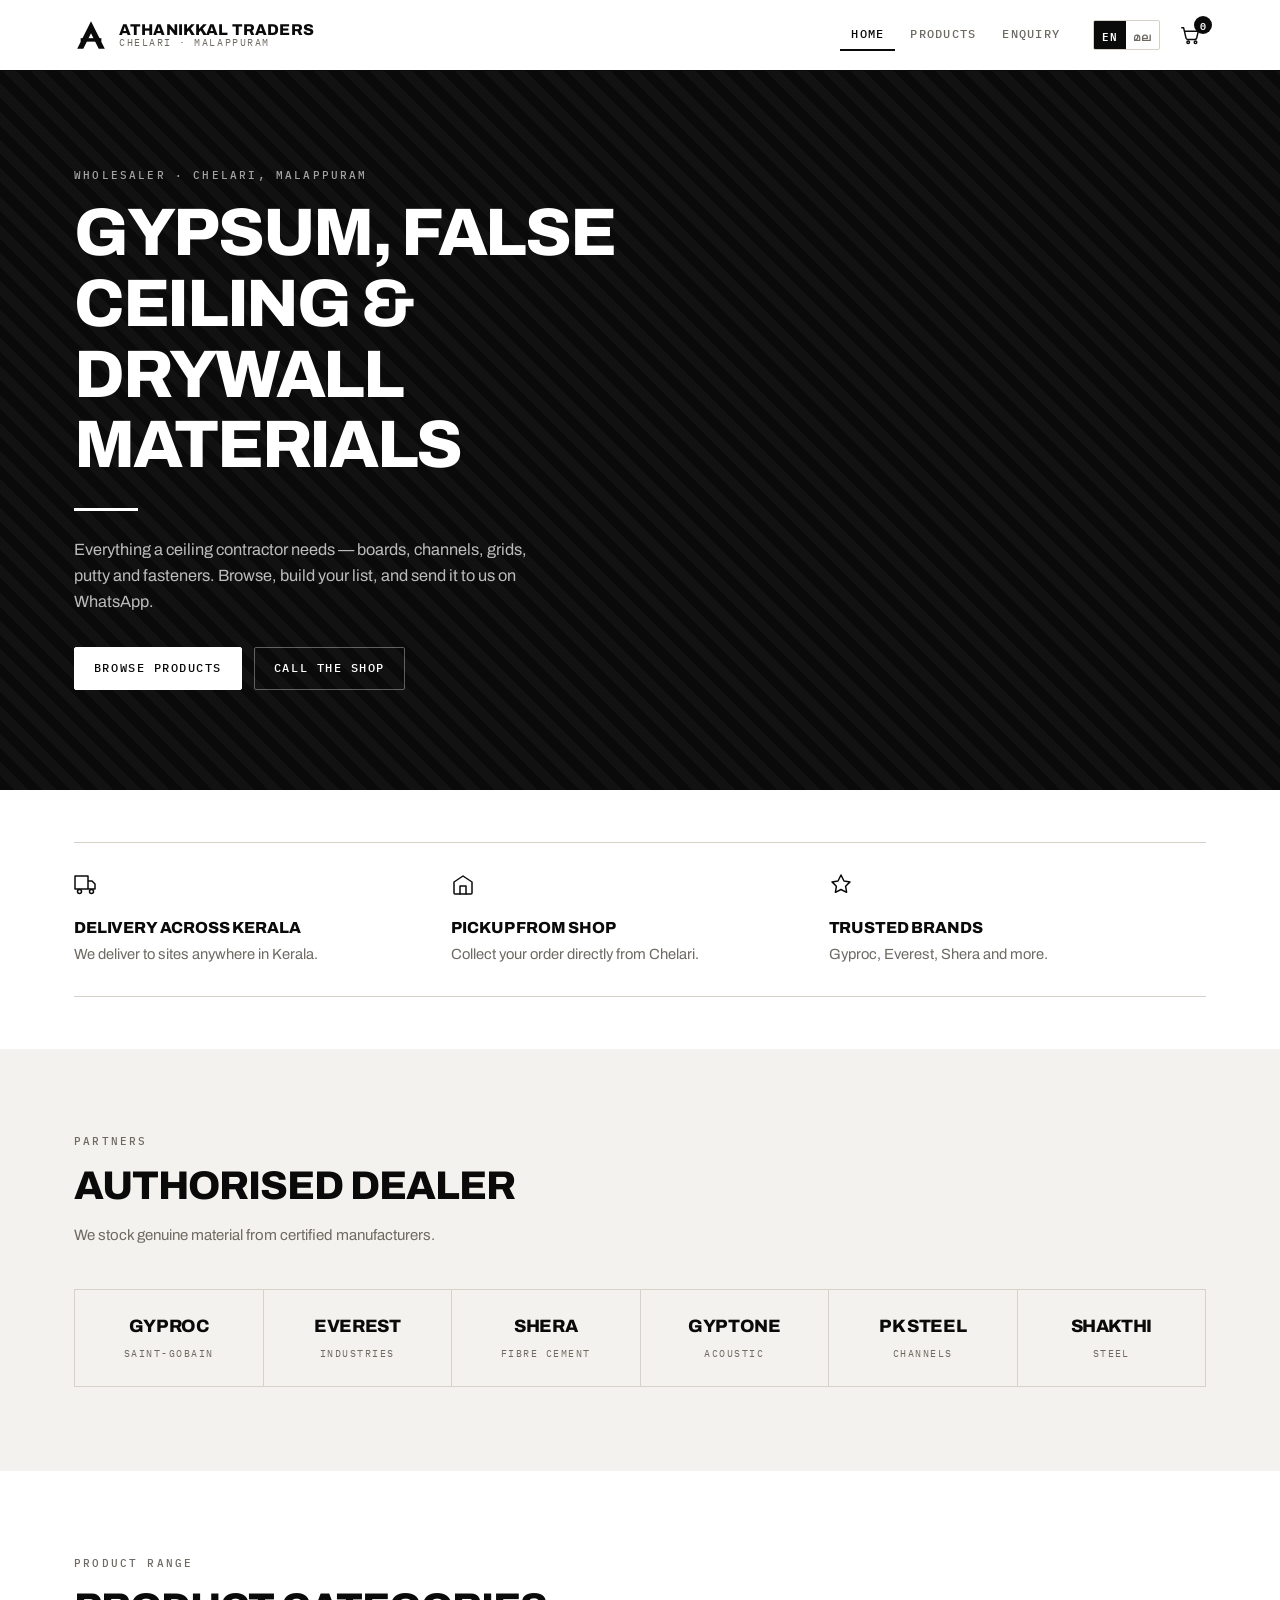
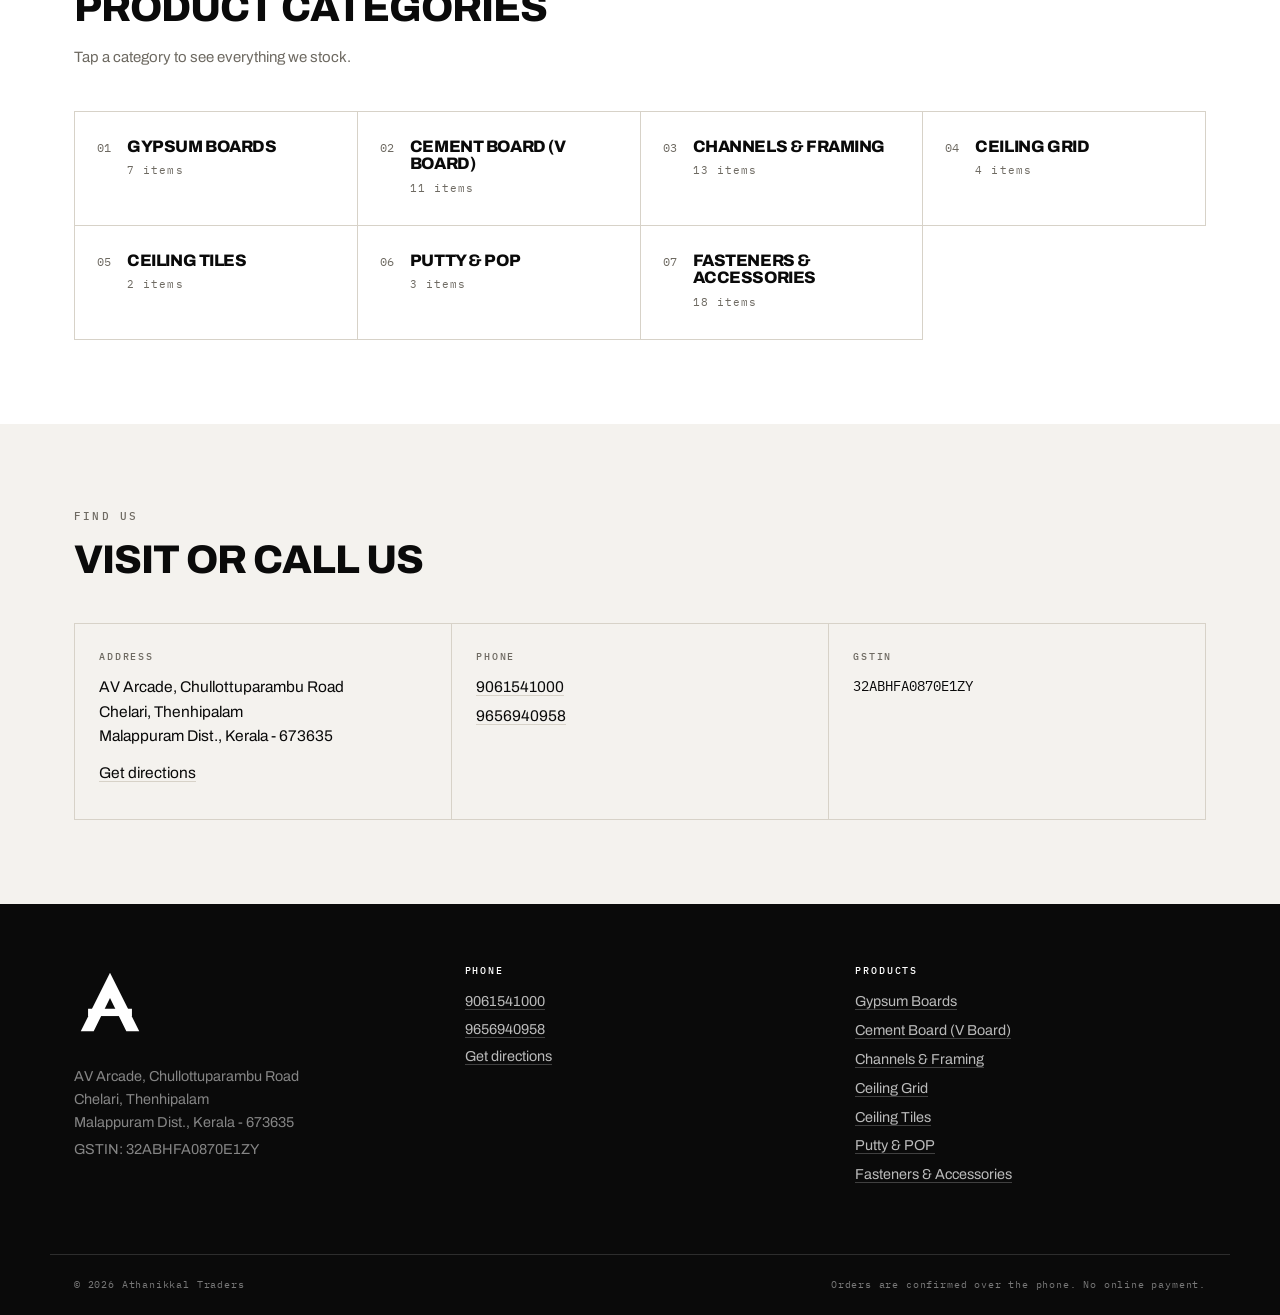
==== index.html @ 7027274b "demo webpage" ====
<!DOCTYPE html>
<html lang="en">
<head>
<meta charset="UTF-8">
<meta name="viewport" content="width=device-width, initial-scale=1">
<title>Athanikkal Traders — Gypsum, False Ceiling &amp; Drywall Materials, Chelari</title>
<meta name="description" content="Authorised dealer of Gyproc, Everest and Shera. Gypsum boards, cement boards, ceiling channels, grids, putty and fasteners in Chelari, Malappuram. Delivery across Kerala or pickup from shop.">
<link rel="preconnect" href="https://fonts.googleapis.com">
<link rel="preconnect" href="https://fonts.gstatic.com" crossorigin>
<link href="https://fonts.googleapis.com/css2?family=Archivo:wght@400;500;700;800&family=IBM+Plex+Mono:wght@400;500;600&family=Noto+Sans+Malayalam:wght@400;500;700&display=swap" rel="stylesheet">
<link rel="stylesheet" href="css/style.css">
</head>
<body data-page="home">

<header class="site-header" data-header></header>

<main>
  <section class="hero">
    <div class="wrap">
      <span class="eyebrow" data-i18n="hero_tag"></span>
      <h1 data-i18n="hero_title"></h1>
      <div class="hero-rule"></div>
      <p data-i18n="hero_sub"></p>
      <div class="hero-actions">
        <a class="btn btn-invert" href="products.html" data-i18n="hero_browse"></a>
        <a class="btn btn-onink" href="tel:+919061541000" data-i18n="hero_call"></a>
      </div>
    </div>
  </section>

  <section class="section-tight">
    <div class="wrap">
      <div class="features">
        <div class="feature">
          <svg viewBox="0 0 24 24"><path d="M1 3h13v13H1zM14 8h4l3 3v5h-7z"/><circle cx="5.5" cy="18.5" r="2"/><circle cx="17.5" cy="18.5" r="2"/></svg>
          <h3 data-i18n="feat_delivery_t"></h3>
          <p data-i18n="feat_delivery_d"></p>
        </div>
        <div class="feature">
          <svg viewBox="0 0 24 24"><path d="M3 9l9-6 9 6v11a1 1 0 0 1-1 1H4a1 1 0 0 1-1-1z"/><path d="M9 21v-8h6v8"/></svg>
          <h3 data-i18n="feat_pickup_t"></h3>
          <p data-i18n="feat_pickup_d"></p>
        </div>
        <div class="feature">
          <svg viewBox="0 0 24 24"><path d="M12 2l3 6 6 .9-4.4 4.3 1 6.1L12 16.5 6.4 19.3l1-6.1L3 8.9 9 8z"/></svg>
          <h3 data-i18n="feat_brands_t"></h3>
          <p data-i18n="feat_brands_d"></p>
        </div>
      </div>
    </div>
  </section>

  <section class="section section-alt">
    <div class="wrap">
      <div class="section-head">
        <span class="eyebrow" data-i18n="eyebrow_partners"></span>
        <h2 data-i18n="brands_title"></h2>
        <p data-i18n="brands_sub"></p>
      </div>
      <ul class="brands">
        <li class="brand-chip"><strong>Gyproc</strong><span>Saint-Gobain</span></li>
        <li class="brand-chip"><strong>Everest</strong><span>Industries</span></li>
        <li class="brand-chip"><strong>Shera</strong><span>Fibre Cement</span></li>
        <li class="brand-chip"><strong>Gyptone</strong><span>Acoustic</span></li>
        <li class="brand-chip"><strong>PK Steel</strong><span>Channels</span></li>
        <li class="brand-chip"><strong>Shakthi</strong><span>Steel</span></li>
      </ul>
    </div>
  </section>

  <section class="section">
    <div class="wrap">
      <div class="section-head">
        <span class="eyebrow" data-i18n="eyebrow_range"></span>
        <h2 data-i18n="cat_title"></h2>
        <p data-i18n="cat_sub"></p>
      </div>
      <div class="cat-grid" data-cat-grid></div>
    </div>
  </section>

  <section class="section section-alt">
    <div class="wrap">
      <div class="section-head">
        <span class="eyebrow" data-i18n="eyebrow_visit"></span>
        <h2 data-i18n="contact_title"></h2>
      </div>
      <div class="contact-grid">
        <div class="contact-card">
          <h3 data-i18n="addr_label"></h3>
          <p id="addr"></p>
          <p style="margin-top:12px"><a href="https://maps.google.com/?q=Athanikkal+Traders+Chelari+Kerala"
             target="_blank" rel="noopener" data-i18n="directions"></a></p>
        </div>
        <div class="contact-card">
          <h3 data-i18n="phone_label"></h3>
          <p><a href="tel:+919061541000">9061541000</a></p>
          <p><a href="tel:+919656940958">9656940958</a></p>
        </div>
        <div class="contact-card">
          <h3 data-i18n="gstin_label"></h3>
          <p style="font-family:var(--mono);font-size:.86rem">32ABHFA0870E1ZY</p>
        </div>
      </div>
    </div>
  </section>
</main>

<footer class="site-footer" data-footer></footer>

<script src="js/products.js"></script>
<script src="js/i18n.js"></script>
<script src="js/cart.js"></script>
<script src="js/main.js"></script>
<script>
document.addEventListener('DOMContentLoaded', () => {
  document.getElementById('addr').innerHTML = SHOP.addressLines.join('<br>');

  const grid = document.querySelector('[data-cat-grid]');

  const paint = () => {
    grid.innerHTML = '';
    CATEGORIES.forEach((cat, i) => {
      const count = PRODUCTS.filter(p => p.cat === cat.id).length;
      const a = document.createElement('a');
      a.className = 'cat-tile';
      a.href = `products.html?cat=${cat.id}`;
      a.innerHTML = `<span class="idx">${String(i + 1).padStart(2, '0')}</span>
                     <span><h3>${tField(cat)}</h3>
                     <span class="count">${count} ${t('items_count')}</span></span>`;
      grid.append(a);
    });
  };

  document.addEventListener('langchange', paint);
  paint();
});
</script>
</body>
</html>
---- css/style.css ----
/* Athanikkal Traders — monochrome industrial system derived from the logo.
   Black and warm paper only. Green appears once, on the WhatsApp action. */

:root {
  --ink: #0a0a0a;
  --ink-2: #26241f;
  --paper: #ffffff;
  --paper-2: #f4f2ee;
  --paper-3: #e9e5de;
  --line: #d7d2c8;
  --muted: #6e6a62;
  --wa: #1d7a45;
  --wa-2: #166237;
  --r: 2px;
  --wrap: 1180px;
  --sans: "Archivo", "Segoe UI", system-ui, sans-serif;
  --mono: "IBM Plex Mono", ui-monospace, "Cascadia Mono", Consolas, monospace;
  --mal: "Noto Sans Malayalam", "Manjari", sans-serif;
}

* { box-sizing: border-box; }
html { scroll-behavior: smooth; }

body {
  margin: 0;
  background: var(--paper);
  color: var(--ink);
  font-family: var(--sans);
  font-size: 15px;
  line-height: 1.6;
  -webkit-font-smoothing: antialiased;
  -webkit-text-size-adjust: 100%;
}

html[data-lang="ml"] body { font-family: var(--mal); }
html[data-lang="ml"] .eyebrow { letter-spacing: .06em; }

img { max-width: 100%; display: block; }
a { color: inherit; text-decoration: none; }
p { margin: 0 0 .9em; }
ul { margin: 0; padding: 0; list-style: none; }

h1, h2, h3 {
  margin: 0 0 .4em;
  font-weight: 800;
  letter-spacing: -.025em;
  line-height: 1.05;
}

.wrap { width: 100%; max-width: var(--wrap); margin-inline: auto; padding-inline: 24px; }
.muted { color: var(--muted); }

.eyebrow {
  display: block;
  margin-bottom: 14px;
  font-family: var(--mono);
  font-size: .68rem;
  font-weight: 500;
  letter-spacing: .2em;
  text-transform: uppercase;
  color: var(--muted);
}

/* ---------- Buttons ---------- */
.btn {
  display: inline-flex;
  align-items: center;
  justify-content: center;
  gap: .6em;
  padding: .92em 1.6em;
  border: 1px solid var(--ink);
  border-radius: var(--r);
  background: var(--ink);
  color: var(--paper);
  font-family: var(--mono);
  font-size: .74rem;
  font-weight: 500;
  letter-spacing: .13em;
  text-transform: uppercase;
  cursor: pointer;
  transition: background .18s ease, color .18s ease, border-color .18s ease;
}
html[data-lang="ml"] .btn { font-family: var(--mal); letter-spacing: .02em; font-size: .86rem; }

.btn:hover { background: var(--ink-2); border-color: var(--ink-2); }

.btn-outline { background: transparent; color: var(--ink); }
.btn-outline:hover { background: var(--ink); color: var(--paper); }

.btn-invert { background: var(--paper); border-color: var(--paper); color: var(--ink); }
.btn-invert:hover { background: transparent; color: var(--paper); }

.btn-onink { background: transparent; border-color: rgba(255,255,255,.34); color: var(--paper); }
.btn-onink:hover { background: var(--paper); border-color: var(--paper); color: var(--ink); }

.btn-wa { background: var(--wa); border-color: var(--wa); }
.btn-wa:hover { background: var(--wa-2); border-color: var(--wa-2); }

.btn-block { width: 100%; }
.btn svg { width: 1.2em; height: 1.2em; }

/* ---------- Header ---------- */
.site-header {
  position: sticky;
  top: 0;
  z-index: 50;
  background: var(--paper);
  border-bottom: 1px solid var(--ink);
}
.header-inner { display: flex; align-items: center; gap: 22px; min-height: 70px; }

.brand { display: flex; align-items: center; gap: 11px; margin-right: auto; }
.brand-mark { width: 34px; height: 34px; flex: none; fill: var(--ink); }
.brand-text { display: flex; flex-direction: column; line-height: 1.1; }
.brand-text strong {
  font-size: .98rem;
  font-weight: 800;
  letter-spacing: .01em;
  text-transform: uppercase;
}
.brand-text small {
  font-family: var(--mono);
  font-size: .6rem;
  letter-spacing: .16em;
  text-transform: uppercase;
  color: var(--muted);
}

.nav { display: flex; gap: 4px; }
.nav a {
  padding: .5em .95em;
  font-family: var(--mono);
  font-size: .72rem;
  font-weight: 500;
  letter-spacing: .11em;
  text-transform: uppercase;
  color: var(--muted);
  border-bottom: 2px solid transparent;
  transition: color .15s, border-color .15s;
}
html[data-lang="ml"] .nav a { font-family: var(--mal); letter-spacing: 0; font-size: .86rem; }
.nav a:hover { color: var(--ink); }
.nav a.is-active { color: var(--ink); border-bottom-color: var(--ink); }

.header-actions { display: flex; align-items: center; gap: 14px; }

.lang-switch { display: flex; border: 1px solid var(--line); border-radius: var(--r); overflow: hidden; }
.lang-switch button {
  padding: .44em .72em;
  border: 0;
  background: transparent;
  font-family: var(--mono);
  font-size: .68rem;
  font-weight: 600;
  letter-spacing: .08em;
  color: var(--muted);
  cursor: pointer;
  transition: background .15s, color .15s;
}
.lang-switch button:hover { color: var(--ink); }
.lang-switch button.is-active { background: var(--ink); color: var(--paper); }

.cart-link { position: relative; display: grid; place-items: center; padding: 5px; }
.cart-link svg { width: 22px; height: 22px; fill: none; stroke: var(--ink); stroke-width: 1.6; stroke-linecap: round; stroke-linejoin: round; }
.cart-badge {
  position: absolute;
  top: -3px; right: -6px;
  min-width: 18px; height: 18px;
  display: grid; place-items: center;
  padding: 0 5px;
  border-radius: 9px;
  background: var(--ink);
  color: var(--paper);
  font-family: var(--mono);
  font-size: .63rem;
  font-weight: 600;
}

/* ---------- Hero ---------- */
.hero {
  position: relative;
  background: var(--ink);
  color: var(--paper);
  padding: 96px 0 100px;
  overflow: hidden;
}
/* Diagonal hatch echoes the stripe detail inside the logo's A. */
.hero::before {
  content: "";
  position: absolute;
  inset: 0;
  background: repeating-linear-gradient(45deg, transparent 0 10px, rgba(255,255,255,.03) 10px 20px);
  pointer-events: none;
}
.hero .wrap { position: relative; }
.hero .eyebrow { color: rgba(255,255,255,.62); }
.hero h1 {
  max-width: 15ch;
  font-size: clamp(2.3rem, 6.2vw, 4.2rem);
  letter-spacing: -.035em;
  text-transform: uppercase;
}
.hero-rule { width: 64px; height: 3px; margin: 26px 0; background: var(--paper); }
.hero p { max-width: 52ch; color: rgba(255,255,255,.72); font-size: 1.02rem; }
.hero-actions { display: flex; flex-wrap: wrap; gap: 12px; margin-top: 32px; }

/* ---------- Sections ---------- */
.section { padding: 84px 0; }
.section-tight { padding: 52px 0; }
.section-alt { background: var(--paper-2); }
.section-head { margin-bottom: 42px; max-width: 62ch; }
.section-head h2 { font-size: clamp(1.6rem, 3.6vw, 2.5rem); text-transform: uppercase; }
.section-head p { margin: 0; color: var(--muted); }

/* ---------- Dealer masthead ---------- */
.brands { display: flex; flex-wrap: wrap; border-top: 1px solid var(--line); border-left: 1px solid var(--line); }
.brand-chip {
  flex: 1 1 165px;
  padding: 22px 18px;
  border-right: 1px solid var(--line);
  border-bottom: 1px solid var(--line);
  text-align: center;
}
.brand-chip strong {
  display: block;
  font-size: 1.12rem;
  font-weight: 800;
  letter-spacing: -.02em;
  text-transform: uppercase;
}
.brand-chip span {
  font-family: var(--mono);
  font-size: .61rem;
  letter-spacing: .15em;
  text-transform: uppercase;
  color: var(--muted);
}

/* ---------- Feature rows ---------- */
.features { display: grid; grid-template-columns: repeat(auto-fit, minmax(240px, 1fr)); gap: 0; border-top: 1px solid var(--line); }
.feature { padding: 30px 26px 30px 0; border-bottom: 1px solid var(--line); }
.feature svg { width: 24px; height: 24px; margin-bottom: 16px; fill: none; stroke: var(--ink); stroke-width: 1.5; stroke-linecap: round; stroke-linejoin: round; }
.feature h3 { font-size: 1rem; text-transform: uppercase; letter-spacing: -.01em; }
.feature p { margin: 0; color: var(--muted); font-size: .92rem; }

/* ---------- Category index ---------- */
.cat-grid {
  display: grid;
  grid-template-columns: repeat(auto-fill, minmax(268px, 1fr));
  border-top: 1px solid var(--line);
  border-left: 1px solid var(--line);
}
.cat-tile {
  display: flex;
  align-items: baseline;
  gap: 16px;
  padding: 26px 22px;
  border-right: 1px solid var(--line);
  border-bottom: 1px solid var(--line);
  background: var(--paper);
  transition: background .18s ease, color .18s ease;
}
.cat-tile .idx { font-family: var(--mono); font-size: .72rem; color: var(--muted); transition: color .18s; }
.cat-tile h3 { margin: 0 0 2px; font-size: 1.04rem; text-transform: uppercase; }
.cat-tile .count { font-family: var(--mono); font-size: .68rem; letter-spacing: .1em; color: var(--muted); transition: color .18s; }
.cat-tile:hover { background: var(--ink); color: var(--paper); }
.cat-tile:hover .idx, .cat-tile:hover .count { color: rgba(255,255,255,.6); }

/* ---------- Toolbar ---------- */
.toolbar { margin-bottom: 18px; }
.search {
  width: 100%;
  max-width: 430px;
  padding: .85em 1em;
  border: 1px solid var(--line);
  border-radius: var(--r);
  background: var(--paper);
  font-family: var(--sans);
  font-size: .95rem;
}
.search:focus { outline: none; border-color: var(--ink); }

.chips { display: flex; flex-wrap: wrap; gap: 0; margin-bottom: 34px; border-bottom: 1px solid var(--line); }
.chip {
  padding: .8em 1.15em;
  border: 0;
  border-bottom: 2px solid transparent;
  margin-bottom: -1px;
  background: transparent;
  font-family: var(--mono);
  font-size: .71rem;
  font-weight: 500;
  letter-spacing: .1em;
  text-transform: uppercase;
  color: var(--muted);
  cursor: pointer;
  transition: color .15s, border-color .15s;
}
html[data-lang="ml"] .chip { font-family: var(--mal); letter-spacing: 0; font-size: .86rem; }
.chip:hover { color: var(--ink); }
.chip.is-active { color: var(--ink); border-bottom-color: var(--ink); }

/* ---------- Product grid ---------- */
.grid { display: grid; grid-template-columns: repeat(auto-fill, minmax(228px, 1fr)); gap: 20px; }

.card {
  display: flex;
  flex-direction: column;
  background: var(--paper);
  border: 1px solid var(--line);
  border-radius: var(--r);
  overflow: hidden;
  transition: border-color .18s ease;
}
.card:hover { border-color: var(--ink); }

.thumb {
  position: relative;
  aspect-ratio: 4 / 3;
  display: grid;
  place-items: center;
  background: #46433e;
  overflow: hidden;
}
.thumb::after {
  content: "";
  position: absolute;
  inset: 0;
  background: repeating-linear-gradient(45deg, transparent 0 7px, rgba(255,255,255,.035) 7px 14px);
}
.thumb img { position: absolute; inset: 0; z-index: 2; width: 100%; height: 100%; object-fit: cover; transition: transform .4s ease; }
.card:hover .thumb img { transform: scale(1.04); }
.thumb-fallback {
  position: relative;
  padding: 0 14px;
  font-family: var(--mono);
  font-size: .66rem;
  font-weight: 500;
  letter-spacing: .17em;
  text-transform: uppercase;
  text-align: center;
  color: rgba(255,255,255,.82);
}
.thumb[data-cat="gypsum-board"] { background: #3d3a35; }
.thumb[data-cat="cement-board"] { background: #4a4741; }
.thumb[data-cat="channel"]      { background: #55514a; }
.thumb[data-cat="grid"]         { background: #5f5b53; }
.thumb[data-cat="tile"]         { background: #6a665d; }
.thumb[data-cat="putty"]        { background: #514d46; }
.thumb[data-cat="fastener"]     { background: #45423d; }

.card-body { display: flex; flex-direction: column; flex: 1; padding: 16px; }
.card-brand {
  font-family: var(--mono);
  font-size: .62rem;
  font-weight: 500;
  letter-spacing: .17em;
  text-transform: uppercase;
  color: var(--muted);
}
.card-title { margin: 5px 0 6px; font-size: 1rem; font-weight: 700; letter-spacing: -.015em; }
.card-spec { margin: 0; font-family: var(--mono); font-size: .74rem; color: var(--muted); }
.card-price {
  margin: 12px 0 14px;
  padding-top: 12px;
  border-top: 1px solid var(--line);
  font-family: var(--mono);
  font-size: .66rem;
  letter-spacing: .07em;
  text-transform: uppercase;
  color: var(--ink);
}
html[data-lang="ml"] .card-price, html[data-lang="ml"] .card-spec { font-family: var(--mal); letter-spacing: 0; font-size: .82rem; }
.btn-add { margin-top: auto; padding: .78em 1em; background: transparent; color: var(--ink); }
.btn-add:hover { background: var(--ink); color: var(--paper); }
.btn-add.is-added { background: var(--ink); color: var(--paper); }

.empty-msg { padding: 70px 0; text-align: center; color: var(--muted); }
.empty-msg h3 { font-size: 1.3rem; text-transform: uppercase; }

/* ---------- Enquiry ---------- */
.cart-layout { display: grid; grid-template-columns: 1fr 380px; gap: 44px; align-items: start; }

.cart-items { border-top: 1px solid var(--line); }
.cart-row {
  display: grid;
  grid-template-columns: 82px 1fr auto;
  gap: 18px;
  align-items: center;
  padding: 18px 0;
  border-bottom: 1px solid var(--line);
}
.cart-row .thumb { aspect-ratio: 1; border-radius: var(--r); }
.cart-row .thumb-fallback { font-size: .52rem; letter-spacing: .1em; }
.cart-row h3 { margin: 0 0 3px; font-size: 1rem; font-weight: 700; }
.cart-row .meta { font-family: var(--mono); font-size: .72rem; letter-spacing: .06em; color: var(--muted); }
.cart-controls { display: flex; flex-direction: column; align-items: flex-end; gap: 9px; }

.stepper { display: flex; align-items: center; border: 1px solid var(--line); border-radius: var(--r); }
.stepper button {
  width: 34px; height: 34px;
  border: 0;
  background: transparent;
  font-family: var(--mono);
  font-size: 1.05rem;
  color: var(--ink);
  cursor: pointer;
  transition: background .15s;
}
.stepper button:hover { background: var(--paper-2); }
.stepper input {
  width: 48px; height: 34px;
  border: 0;
  border-inline: 1px solid var(--line);
  background: transparent;
  text-align: center;
  font-family: var(--mono);
  font-size: .86rem;
  font-weight: 600;
  -moz-appearance: textfield;
}
.stepper input::-webkit-outer-spin-button,
.stepper input::-webkit-inner-spin-button { -webkit-appearance: none; margin: 0; }

.link-danger {
  background: none; border: 0; padding: 0;
  font-family: var(--mono);
  font-size: .64rem;
  letter-spacing: .13em;
  text-transform: uppercase;
  color: var(--muted);
  cursor: pointer;
  transition: color .15s;
}
.link-danger:hover { color: var(--ink); text-decoration: underline; }

.panel { padding: 26px; border: 1px solid var(--ink); border-radius: var(--r); background: var(--paper); }
.panel + .panel { margin-top: 18px; }
.panel h2 { font-size: .74rem; font-family: var(--mono); font-weight: 500; letter-spacing: .18em; text-transform: uppercase; color: var(--muted); margin-bottom: 18px; }
html[data-lang="ml"] .panel h2 { font-family: var(--mal); letter-spacing: .04em; font-size: .9rem; }
.panel-sticky { position: sticky; top: 92px; }

.opt {
  display: flex;
  align-items: flex-start;
  gap: 11px;
  padding: 14px;
  margin-bottom: 9px;
  border: 1px solid var(--line);
  border-radius: var(--r);
  cursor: pointer;
  transition: border-color .15s, background .15s;
}
.opt:has(input:checked) { border-color: var(--ink); background: var(--paper-2); }
.opt input { margin-top: 3px; accent-color: var(--ink); }
.opt span { font-size: .93rem; }

.field { margin-bottom: 14px; }
.field label {
  display: block;
  margin-bottom: 6px;
  font-family: var(--mono);
  font-size: .63rem;
  letter-spacing: .14em;
  text-transform: uppercase;
  color: var(--muted);
}
html[data-lang="ml"] .field label { font-family: var(--mal); letter-spacing: .02em; font-size: .82rem; }
.field input, .field textarea {
  width: 100%;
  padding: .72em .85em;
  border: 1px solid var(--line);
  border-radius: var(--r);
  background: var(--paper);
  font-family: var(--sans);
  font-size: .95rem;
}
.field input:focus, .field textarea:focus { outline: none; border-color: var(--ink); }
.field textarea { resize: vertical; min-height: 70px; }

.form-error {
  margin: 0 0 14px;
  padding: .7em .9em;
  border: 1px solid var(--ink);
  border-radius: var(--r);
  background: var(--paper-2);
  font-size: .86rem;
}
.panel-note { margin: 16px 0 0; font-family: var(--mono); font-size: .64rem; letter-spacing: .06em; color: var(--muted); text-align: center; line-height: 1.6; }
html[data-lang="ml"] .panel-note { font-family: var(--mal); letter-spacing: 0; font-size: .8rem; }

/* ---------- Contact ---------- */
.contact-grid { display: grid; grid-template-columns: repeat(auto-fit, minmax(240px, 1fr)); border-top: 1px solid var(--line); border-left: 1px solid var(--line); }
.contact-card { padding: 28px 24px; border-right: 1px solid var(--line); border-bottom: 1px solid var(--line); }
.contact-card h3 { font-family: var(--mono); font-size: .64rem; font-weight: 500; letter-spacing: .18em; text-transform: uppercase; color: var(--muted); margin-bottom: 12px; }
html[data-lang="ml"] .contact-card h3 { font-family: var(--mal); letter-spacing: .04em; font-size: .82rem; }
.contact-card p { margin: 0 0 .3em; font-size: .97rem; }
.contact-card a { border-bottom: 1px solid var(--line); transition: border-color .15s; }
.contact-card a:hover { border-bottom-color: var(--ink); }

/* ---------- Footer ---------- */
.site-footer { background: var(--ink); color: rgba(255,255,255,.72); }
.footer-inner { display: grid; grid-template-columns: repeat(auto-fit, minmax(210px, 1fr)); gap: 40px; padding-block: 62px; }
.footer-logo { width: 72px; margin-bottom: 20px; fill: var(--paper); }
.site-footer h3 { color: var(--paper); font-family: var(--mono); font-size: .64rem; font-weight: 500; letter-spacing: .18em; text-transform: uppercase; margin-bottom: 14px; }
html[data-lang="ml"] .site-footer h3 { font-family: var(--mal); letter-spacing: .04em; font-size: .82rem; }
.site-footer p { font-size: .9rem; margin-bottom: .3em; }
.site-footer .muted { color: rgba(255,255,255,.5); }
.site-footer a { border-bottom: 1px solid rgba(255,255,255,.22); transition: border-color .15s, color .15s; }
.site-footer a:hover { color: var(--paper); border-bottom-color: var(--paper); }
.footer-cats { font-size: .9rem; }
.footer-cats li { margin-bottom: .4em; }
.footer-base {
  display: flex; flex-wrap: wrap; gap: 10px;
  justify-content: space-between;
  padding-block: 22px;
  border-top: 1px solid rgba(255,255,255,.14);
  font-family: var(--mono);
  font-size: .64rem;
  letter-spacing: .08em;
  color: rgba(255,255,255,.45);
}
html[data-lang="ml"] .footer-base { font-family: var(--mal); letter-spacing: 0; font-size: .78rem; }

/* ---------- Responsive ---------- */
@media (max-width: 960px) {
  .cart-layout { grid-template-columns: 1fr; gap: 28px; }
  .panel-sticky { position: static; }
}

@media (max-width: 720px) {
  .header-inner { flex-wrap: wrap; min-height: 0; padding-block: 12px; gap: 12px; }
  .nav { order: 3; width: 100%; justify-content: space-between; border-top: 1px solid var(--line); padding-top: 6px; }
  .nav a { flex: 1; text-align: center; padding-inline: .3em; }
  .brand-text small { display: none; }
  .hero { padding: 62px 0 66px; }
  .section { padding: 56px 0; }
  .section-head { margin-bottom: 30px; }
  .grid { grid-template-columns: repeat(auto-fill, minmax(158px, 1fr)); gap: 14px; }
  .feature { padding-right: 0; }
  .cart-row { grid-template-columns: 62px 1fr; gap: 14px; }
  .cart-controls { grid-column: 1 / -1; flex-direction: row; justify-content: space-between; align-items: center; }
  .hero-actions .btn { flex: 1 1 100%; }
  .panel { padding: 20px; }
}
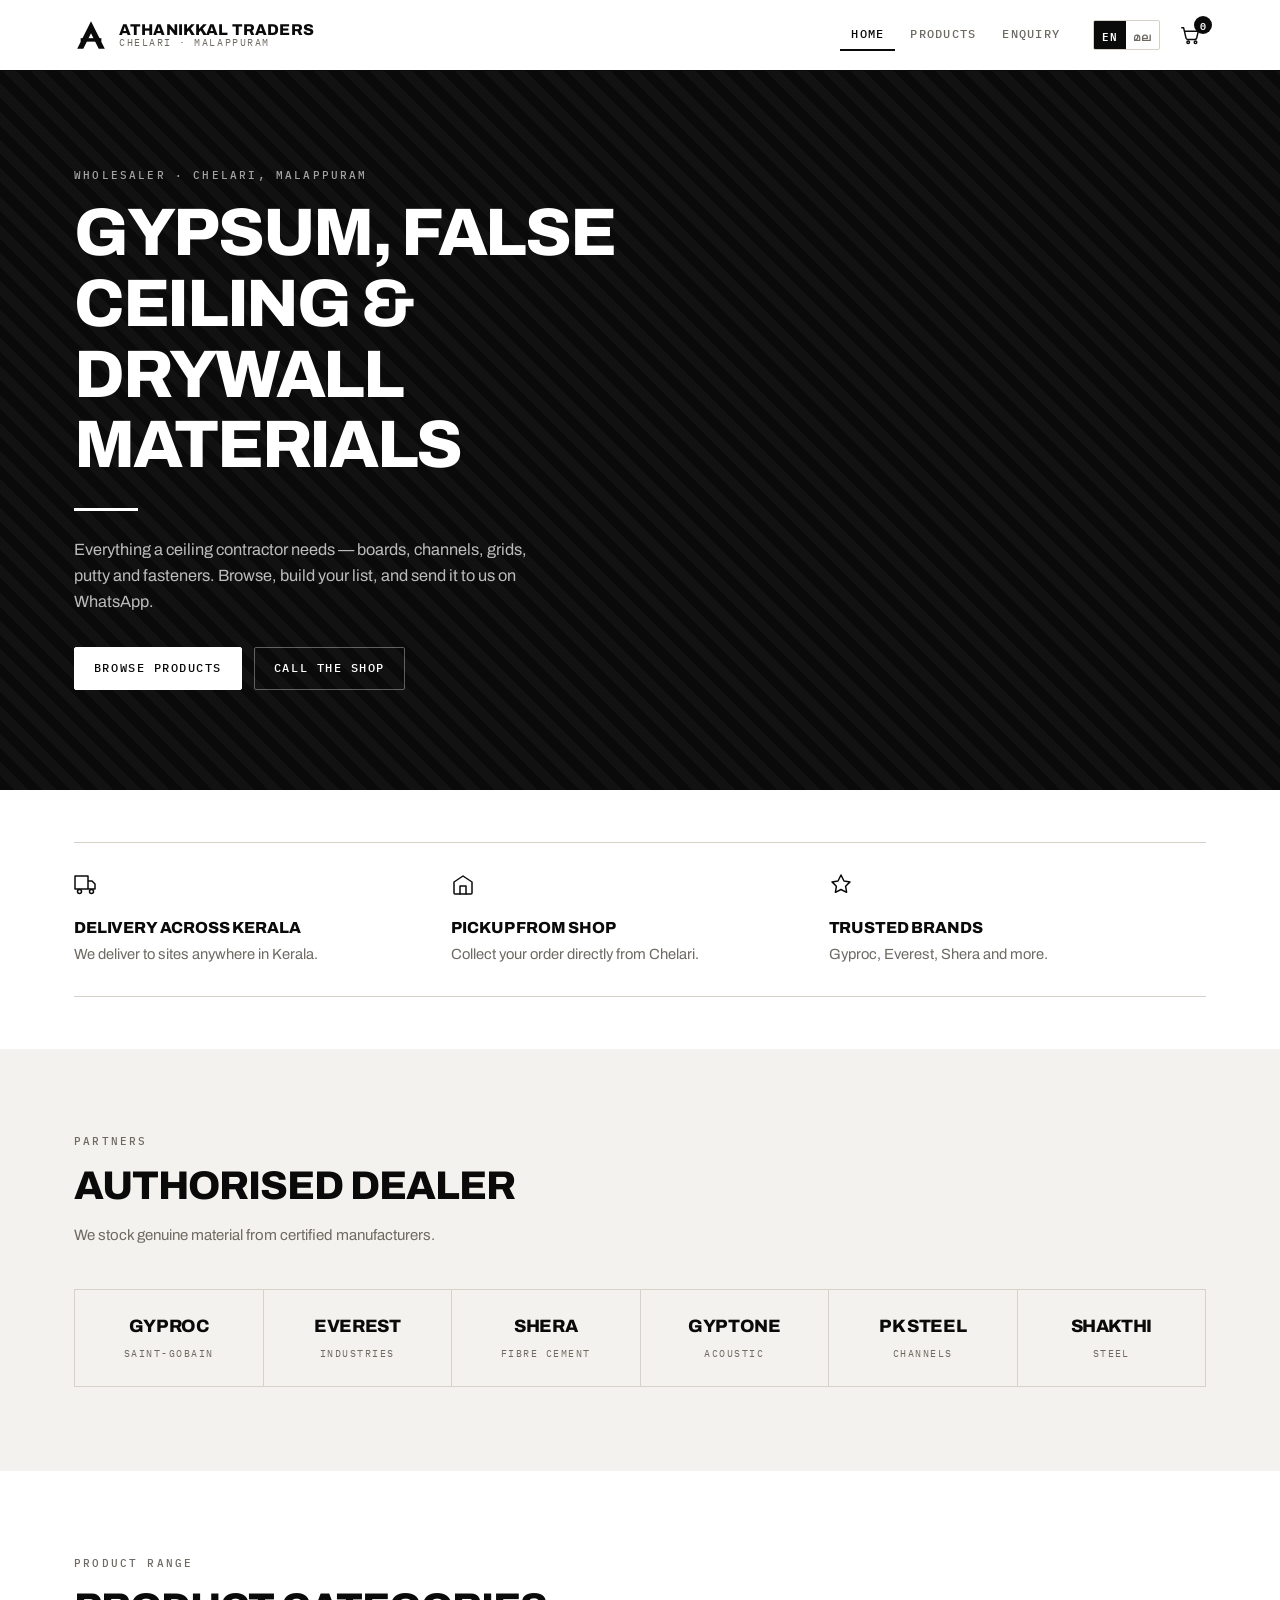
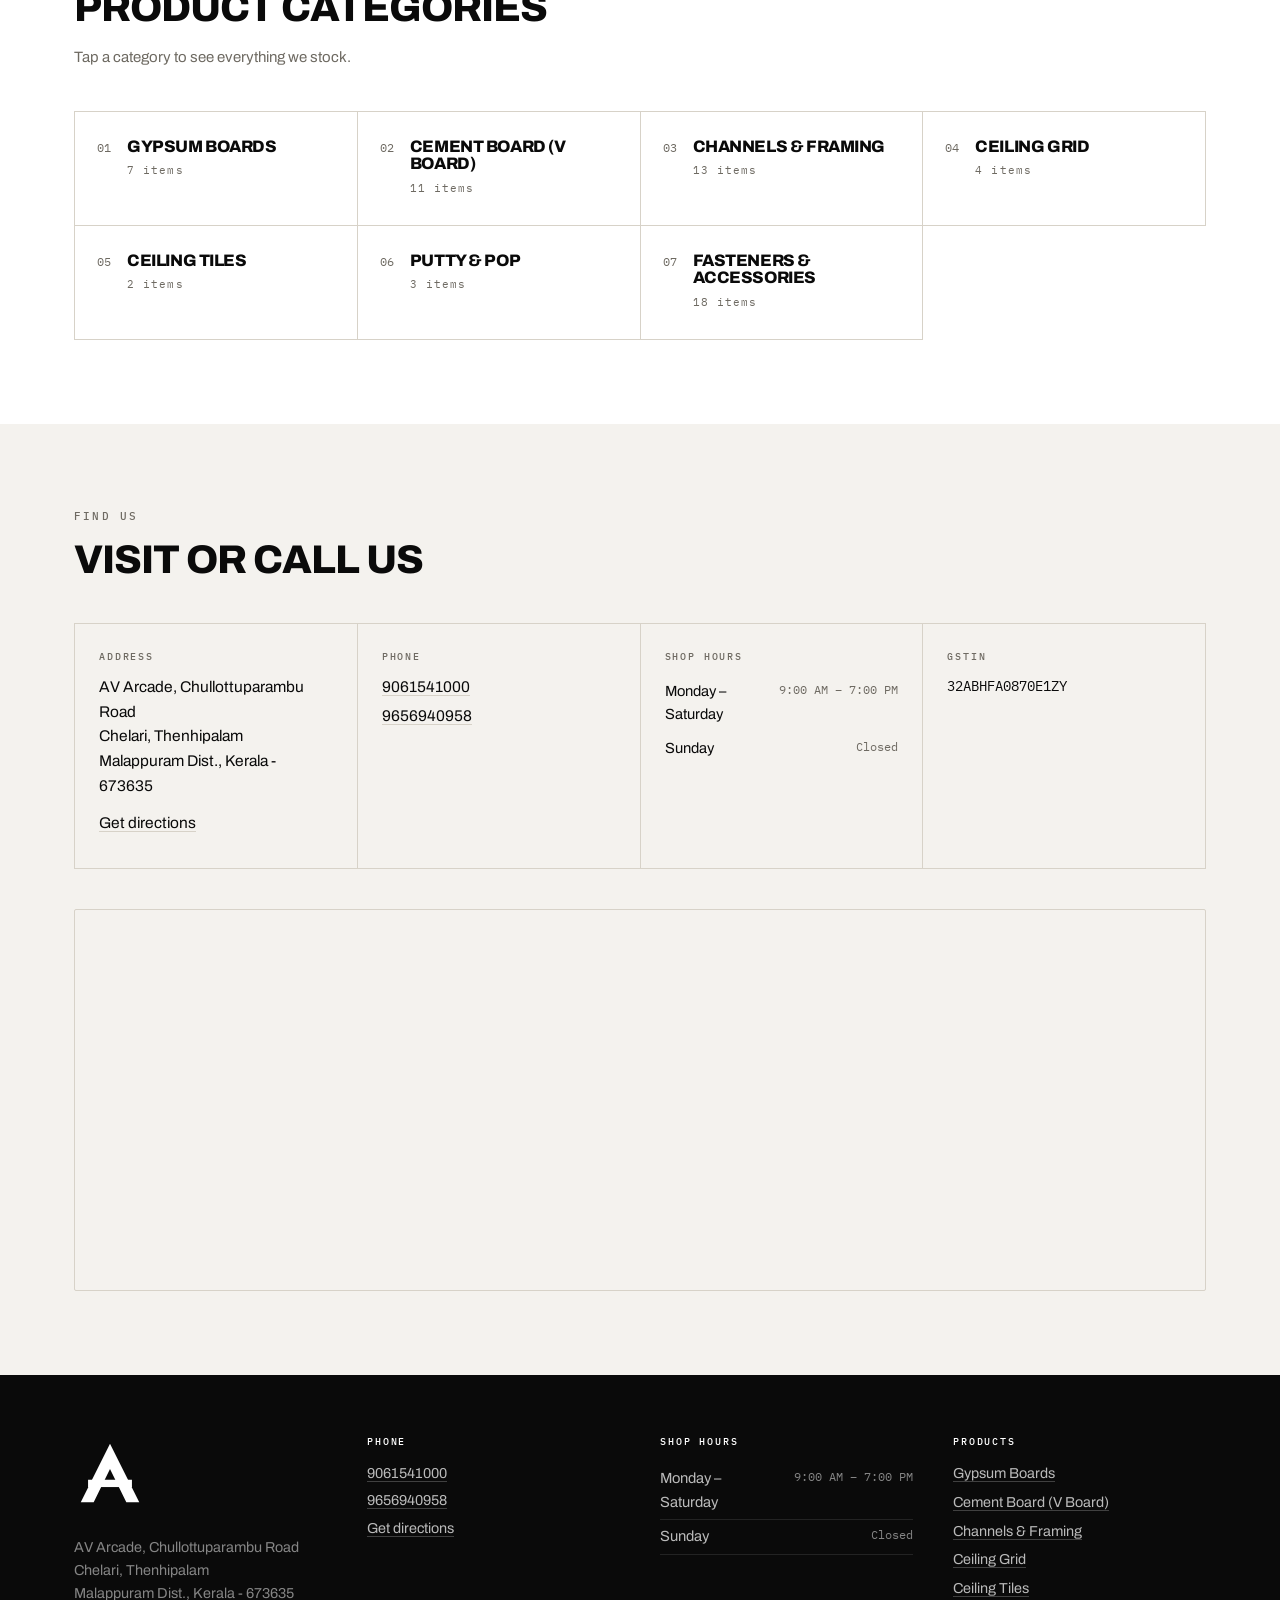
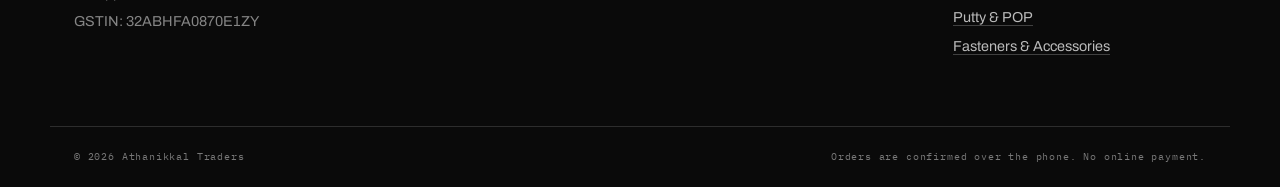
==== commit 4402dfc8: "Add favicon, social preview tags, shop hours, map and business schema" ====
--- a/index.html
+++ b/index.html
@@ -5,10 +5,51 @@
 <meta name="viewport" content="width=device-width, initial-scale=1">
 <title>Athanikkal Traders — Gypsum, False Ceiling &amp; Drywall Materials, Chelari</title>
 <meta name="description" content="Authorised dealer of Gyproc, Everest and Shera. Gypsum boards, cement boards, ceiling channels, grids, putty and fasteners in Chelari, Malappuram. Delivery across Kerala or pickup from shop.">
+
+<!-- Update these absolute URLs if the site moves to a custom domain. -->
+<meta property="og:type" content="website">
+<meta property="og:site_name" content="Athanikkal Traders">
+<meta property="og:title" content="Athanikkal Traders — Gypsum &amp; False Ceiling Materials">
+<meta property="og:description" content="Authorised dealer of Gyproc, Everest and Shera. Delivery across Kerala or pickup from our shop in Chelari, Malappuram.">
+<meta property="og:url" content="https://anantha-web999.github.io/Athanikkal-Traders/">
+<meta property="og:image" content="https://anantha-web999.github.io/Athanikkal-Traders/images/logo.png">
+<meta property="og:locale" content="en_IN">
+<meta name="twitter:card" content="summary_large_image">
+<meta name="theme-color" content="#0a0a0a">
+
+<link rel="icon" href="favicon.svg" type="image/svg+xml">
+<link rel="apple-touch-icon" href="images/logo.png">
+
 <link rel="preconnect" href="https://fonts.googleapis.com">
 <link rel="preconnect" href="https://fonts.gstatic.com" crossorigin>
 <link href="https://fonts.googleapis.com/css2?family=Archivo:wght@400;500;700;800&family=IBM+Plex+Mono:wght@400;500;600&family=Noto+Sans+Malayalam:wght@400;500;700&display=swap" rel="stylesheet">
 <link rel="stylesheet" href="css/style.css">
+
+<script type="application/ld+json">
+{
+  "@context": "https://schema.org",
+  "@type": "HardwareStore",
+  "name": "Athanikkal Traders",
+  "description": "Wholesaler and authorised dealer of gypsum boards, cement boards, false ceiling channels, grids, putty and fasteners.",
+  "image": "https://anantha-web999.github.io/Athanikkal-Traders/images/logo.png",
+  "telephone": "+919061541000",
+  "address": {
+    "@type": "PostalAddress",
+    "streetAddress": "AV Arcade, Chullottuparambu Road",
+    "addressLocality": "Chelari, Thenhipalam",
+    "addressRegion": "Kerala",
+    "postalCode": "673635",
+    "addressCountry": "IN"
+  },
+  "areaServed": { "@type": "State", "name": "Kerala" },
+  "openingHoursSpecification": [{
+    "@type": "OpeningHoursSpecification",
+    "dayOfWeek": ["Monday","Tuesday","Wednesday","Thursday","Friday","Saturday"],
+    "opens": "09:00",
+    "closes": "19:00"
+  }]
+}
+</script>
 </head>
 <body data-page="home">
 
@@ -98,9 +139,22 @@
           <p><a href="tel:+919656940958">9656940958</a></p>
         </div>
         <div class="contact-card">
+          <h3 data-i18n="hours_label"></h3>
+          <div class="hours" data-hours></div>
+        </div>
+        <div class="contact-card">
           <h3 data-i18n="gstin_label"></h3>
           <p style="font-family:var(--mono);font-size:.86rem">32ABHFA0870E1ZY</p>
         </div>
+      </div>
+
+      <div class="map-embed">
+        <iframe
+          title="Athanikkal Traders location"
+          src="https://www.google.com/maps?q=AV%20Arcade%2C%20Chullottuparambu%20Road%2C%20Chelari%2C%20Thenhipalam%2C%20Malappuram%2C%20Kerala%20673635&output=embed"
+          loading="lazy"
+          referrerpolicy="no-referrer-when-downgrade"
+          allowfullscreen></iframe>
       </div>
     </div>
   </section>
@@ -115,6 +169,7 @@
 <script>
 document.addEventListener('DOMContentLoaded', () => {
   document.getElementById('addr').innerHTML = SHOP.addressLines.join('<br>');
+  renderHours(document.querySelector('[data-hours]'));
 
   const grid = document.querySelector('[data-cat-grid]');
 
--- a/css/style.css
+++ b/css/style.css
@@ -497,6 +497,36 @@
 .contact-card p { margin: 0 0 .3em; font-size: .97rem; }
 .contact-card a { border-bottom: 1px solid var(--line); transition: border-color .15s; }
 .contact-card a:hover { border-bottom-color: var(--ink); }
+
+/* ---------- Shop hours ---------- */
+.hours-row {
+  display: flex;
+  justify-content: space-between;
+  gap: 14px;
+  padding: 5px 0;
+  font-size: .92rem;
+}
+.hours-time { font-family: var(--mono); font-size: .78rem; color: var(--muted); white-space: nowrap; }
+html[data-lang="ml"] .hours-time { font-family: var(--mal); font-size: .86rem; }
+.footer-hours .hours-row { border-bottom: 1px solid rgba(255,255,255,.1); }
+.footer-hours .hours-time { color: rgba(255,255,255,.5); }
+
+/* ---------- Map ---------- */
+.map-embed {
+  margin-top: 40px;
+  border: 1px solid var(--line);
+  border-radius: var(--r);
+  overflow: hidden;
+  line-height: 0;
+}
+.map-embed iframe {
+  width: 100%;
+  height: 380px;
+  border: 0;
+  /* Desaturated so the map sits inside the monochrome system. */
+  filter: grayscale(1) contrast(1.05);
+}
+@media (max-width: 720px) { .map-embed iframe { height: 280px; } }
 
 /* ---------- Footer ---------- */
 .site-footer { background: var(--ink); color: rgba(255,255,255,.72); }
